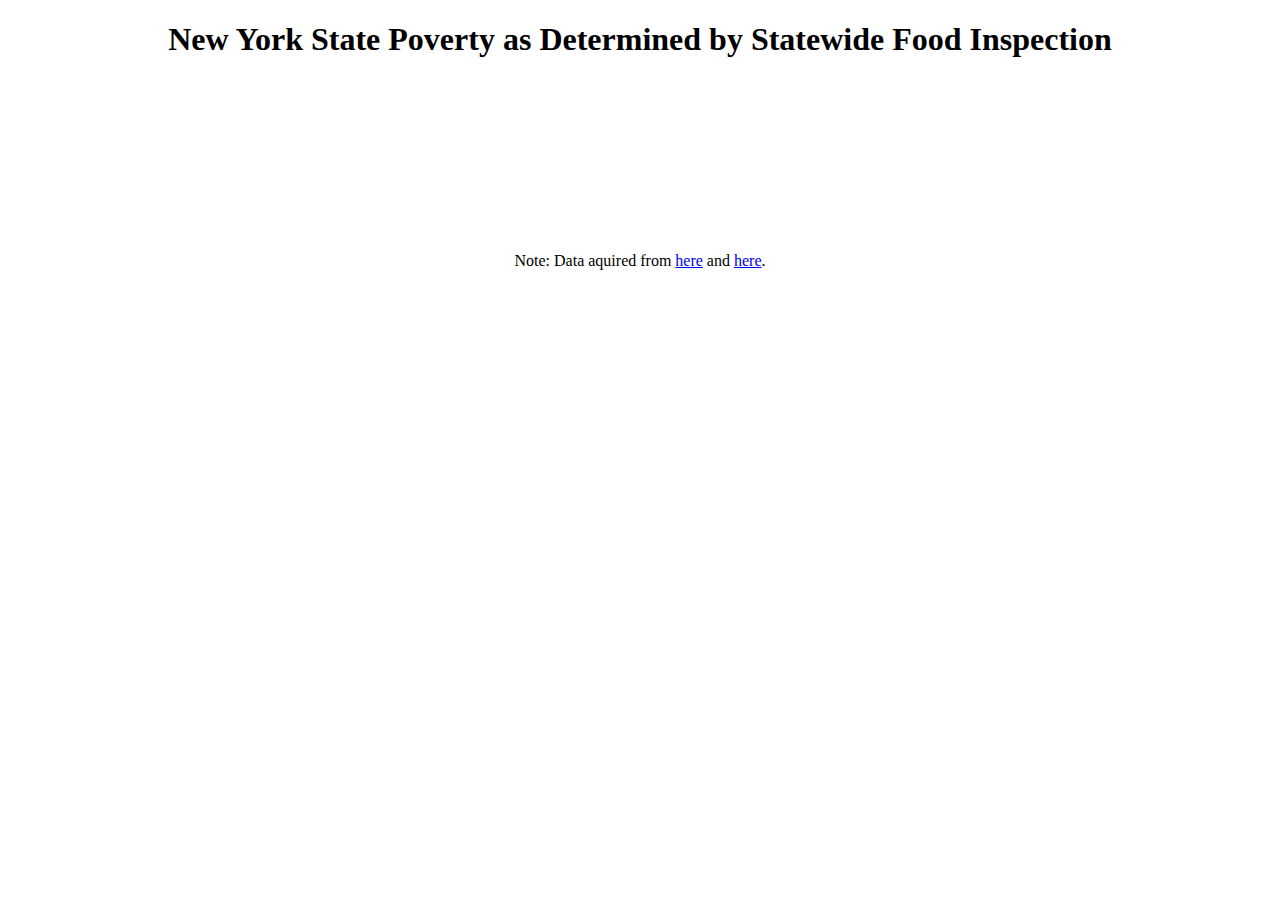
==== index.html @ 773db7a9 "index" ====
<!DOCTYPE html>

<html>
  <head>
    <title>New York State Poverty as Determined by Statewide Food Inspection</title>
    <script src="http://d3js.org/d3.v3.min.js"></script>
  </head>

  <body>
    <center>
      <h1>New York State Poverty as Determined by Statewide Food Inspection</h1>
      <br>
      <svg id="vimage">
      </svg>
      <br>
      Note: Data aquired from
      <a href="https://www.irs.gov/statistics/soi-tax-stats-individual-income-tax-statistics-2015-zip-code-data-soi">here</a>
      and
      <a href="https://catalog.data.gov/dataset/dohmh-new-york-city-restaurant-inspection-results">here</a>.
    </center>

    <script src="scatter.js"></script>
  </body>

</html>
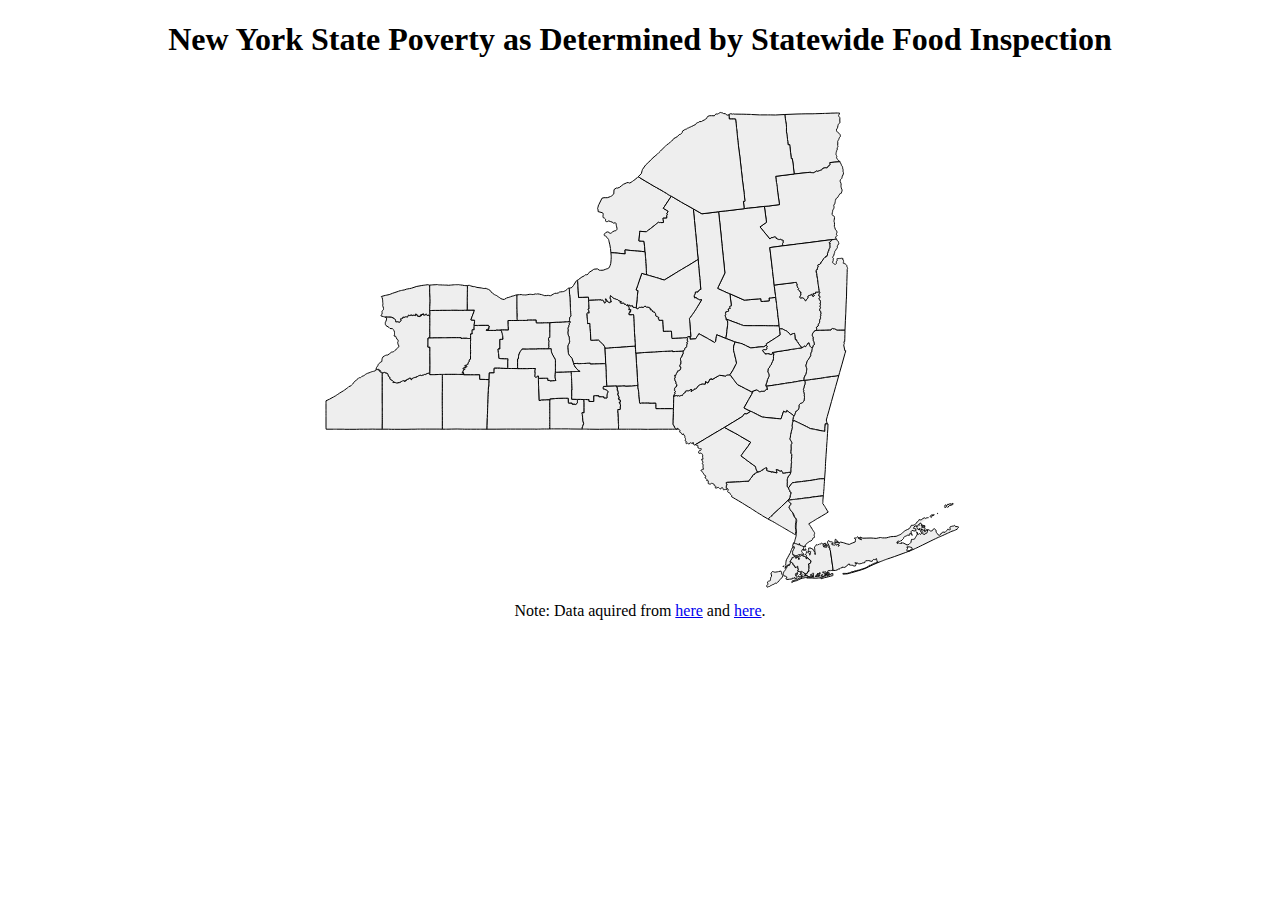
==== commit 65c15808: "trying to add svg to html" ====
--- a/index.html
+++ b/index.html
@@ -10,8 +10,9 @@
     <center>
       <h1>New York State Poverty as Determined by Statewide Food Inspection</h1>
       <br>
-      <svg id="vimage">
-      </svg>
+      <object id="vimage" type="image/svg+xml" data="data/nymap.svg">
+	Your browser does not support SVG
+      </object>
       <br>
       Note: Data aquired from
       <a href="https://www.irs.gov/statistics/soi-tax-stats-individual-income-tax-statistics-2015-zip-code-data-soi">here</a>
@@ -19,7 +20,7 @@
       <a href="https://catalog.data.gov/dataset/dohmh-new-york-city-restaurant-inspection-results">here</a>.
     </center>
 
-    <script src="scatter.js"></script>
+    <script src="index.js"></script>
   </body>
 
 </html>
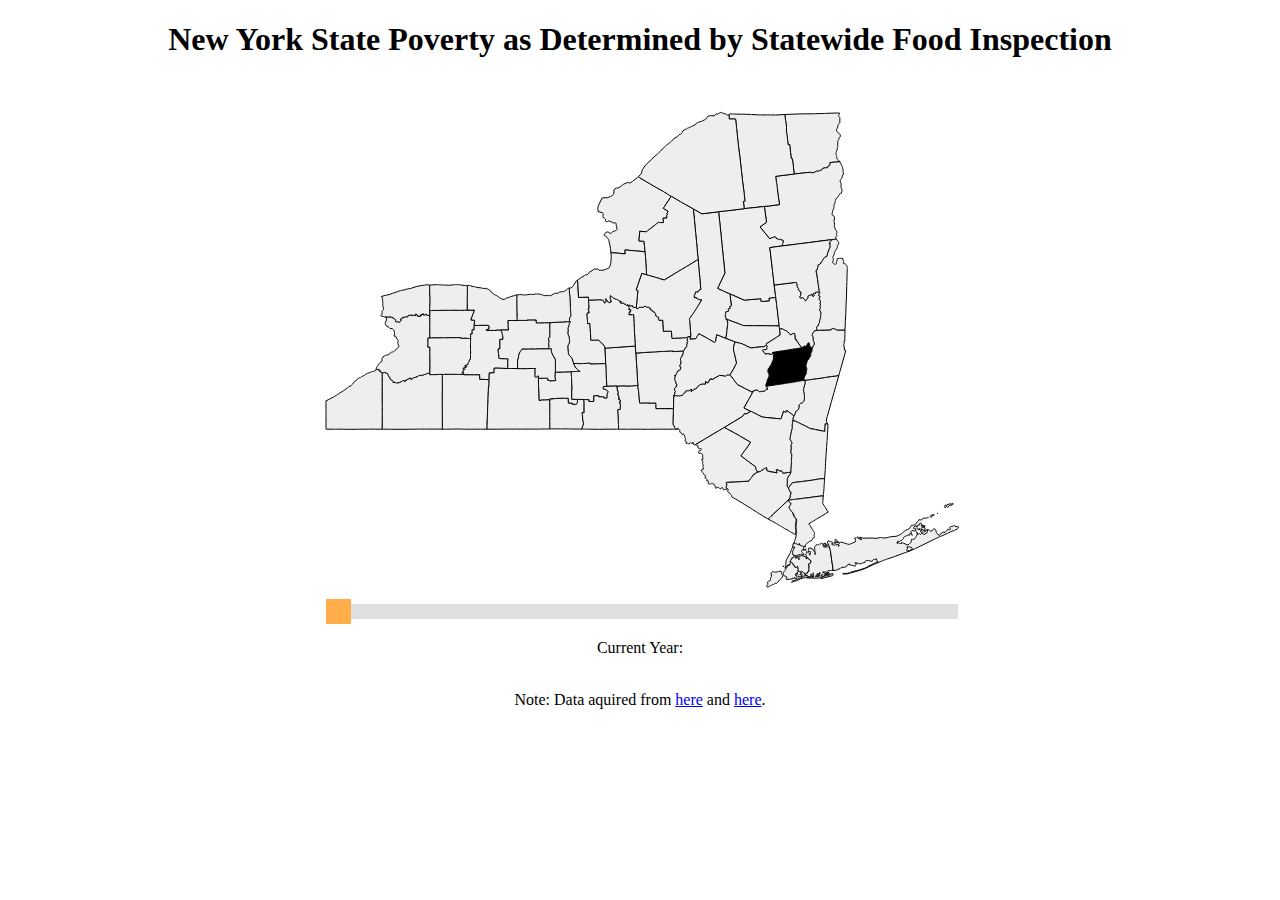
==== commit 50f4b4f9: "slider lol" ====
--- a/index.html
+++ b/index.html
@@ -4,21 +4,43 @@
   <head>
     <title>New York State Poverty as Determined by Statewide Food Inspection</title>
     <script src="http://d3js.org/d3.v3.min.js"></script>
+    <link rel="stylesheet" href="style.css">
+    <link rel="stylesheet" href="https://stackpath.bootstrapcdn.com/bootstrap/4.1.0/css/bootstrap.min.css" integrity="sha384-9gVQ4dYFwwWSjIDZnLEWnxCjeSWFphJiwGPXr1jddIhOegiu1FwO5qRGvFXOdJZ4" crossorigin="anonymous">
+
   </head>
 
   <body>
     <center>
-      <h1>New York State Poverty as Determined by Statewide Food Inspection</h1>
-      <br>
-      <object id="vimage" type="image/svg+xml" data="data/nymap.svg">
-	Your browser does not support SVG
-      </object>
+      <div class="row">
+        <div class="col-8">
+          <h1>New York State Poverty as Determined by Statewide Food Inspection</h1>
+          <br>
+          <object id="vimage" type="image/svg+xml" data="data/nymap.svg">
+    	       Your browser does not support SVG
+          </object>
+
+          <div class="slidecontainer">
+            <input type="range" min="1960" max="2017" value="1960" class="slider" id="yearRange">
+            <p>Current Year: <span id="year"></span></p>
+          </div>
+        </div>
+
+        <div class="col-sm">
+        </div>
+      </div>
+
+
+
+
       <br>
       Note: Data aquired from
       <a href="https://www.irs.gov/statistics/soi-tax-stats-individual-income-tax-statistics-2015-zip-code-data-soi">here</a>
       and
       <a href="https://catalog.data.gov/dataset/dohmh-new-york-city-restaurant-inspection-results">here</a>.
+
     </center>
+
+
 
     <script src="index.js"></script>
   </body>
--- a/style.css
+++ b/style.css
@@ -0,0 +1,34 @@
+.slidecontainer {
+    width: 50%;
+}
+
+.slider {
+    -webkit-appearance: none;
+    width: 100%;
+    height: 15px;
+    background: #d3d3d3;
+    outline: none;
+    opacity: 0.7;
+    -webkit-transition: .2s;
+    transition: opacity .2s;
+}
+
+.slider:hover {
+    opacity: 1;
+}
+
+.slider::-webkit-slider-thumb {
+    -webkit-appearance: none;
+    appearance: none;
+    width: 25px;
+    height: 25px;
+    background: #FF8C00;
+    cursor: pointer;
+}
+
+.slider::-moz-range-thumb {
+    width: 25px;
+    height: 25px;
+    background: #FF8C00;
+    cursor: pointer;
+}
